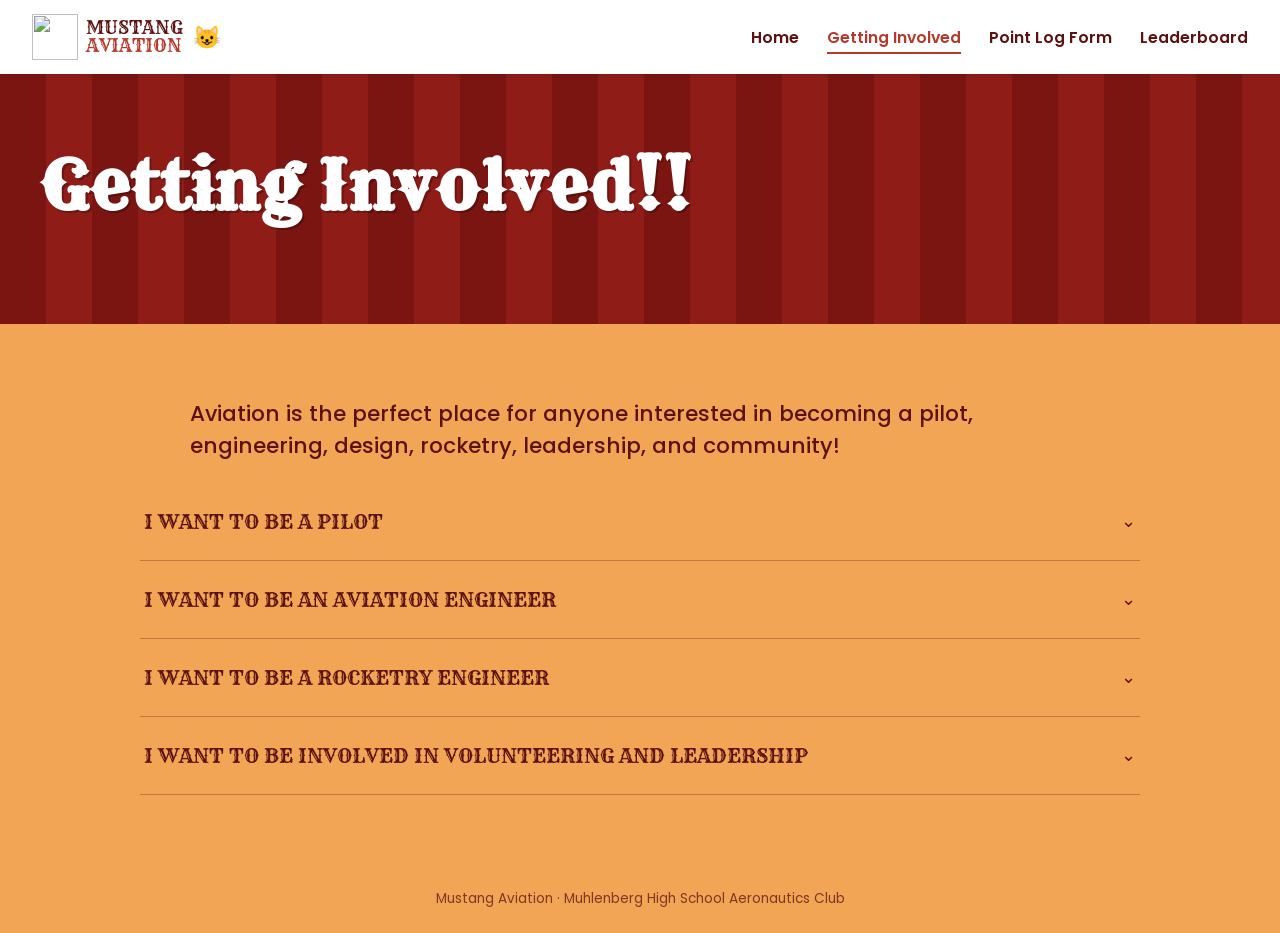
==== getting-involved.html @ 2cdf7a35 "Add files via upload" ====
<!DOCTYPE html>
<html lang="en">
<head>
<meta charset="UTF-8">
<meta name="viewport" content="width=device-width, initial-scale=1">
<title>Getting Involved | Mustang Aviation</title>
<link rel="stylesheet" href="style.css">
</head>
<body>

<nav class="navbar">
  <a href="index.html" class="logo">
    <img src="images/logo-mark.svg" alt="" class="logo-mark">
    <span class="logo-text">MUSTANG<span>AVIATION</span></span>
    <span class="logo-cat">😺</span>
  </a>
  <ul class="nav-links">
    <li><a href="index.html">Home</a></li>
    <li><a href="getting-involved.html" class="active">Getting Involved</a></li>
    <li><a href="point-log-form.html">Point Log Form</a></li>
    <li><a href="leaderboard.html">Leaderboard</a></li>
  </ul>
</nav>

<header class="hero">
  <h1>Getting Involved!!</h1>
</header>

<section class="section">
  <p class="intro-text">Aviation is the perfect place for anyone interested in becoming a pilot, engineering, design, rocketry, leadership, and community!</p>

  <div class="accordion">
    <div class="accordion-item">
      <button class="accordion-header">I WANT TO BE A PILOT <span class="chev">⌄</span></button>
      <div class="accordion-body">
        <p><!-- TODO: paste the exact text from this section on the original site --></p>
      </div>
    </div>
    <div class="accordion-item">
      <button class="accordion-header">I WANT TO BE AN AVIATION ENGINEER <span class="chev">⌄</span></button>
      <div class="accordion-body">
        <p><!-- TODO: paste the exact text from this section on the original site --></p>
      </div>
    </div>
    <div class="accordion-item">
      <button class="accordion-header">I WANT TO BE A ROCKETRY ENGINEER <span class="chev">⌄</span></button>
      <div class="accordion-body">
        <p><!-- TODO: paste the exact text from this section on the original site --></p>
      </div>
    </div>
    <div class="accordion-item">
      <button class="accordion-header">I WANT TO BE INVOLVED IN VOLUNTEERING AND LEADERSHIP <span class="chev">⌄</span></button>
      <div class="accordion-body">
        <p><!-- TODO: paste the exact text from this section on the original site --></p>
      </div>
    </div>
  </div>
</section>

<footer>Mustang Aviation &middot; Muhlenberg High School Aeronautics Club</footer>

<script>
document.querySelectorAll('.accordion-header').forEach(btn => {
  btn.addEventListener('click', () => {
    btn.parentElement.classList.toggle('open');
  });
});
</script>

</body>
</html>
---- style.css ----
@import url('https://fonts.googleapis.com/css2?family=Rye&family=Poppins:wght@400;500;600;700&display=swap');

:root {
  --stripe-dark: #7a1512;
  --stripe-light: #8f1c17;
  --orange-bg: #f2a655;
  --maroon: #5c1210;
  --brick: #b3392c;
  --brick-dark: #96291f;
  --white: #ffffff;
  --cream-card: #fdfaf5;
}

* { box-sizing: border-box; }

body {
  margin: 0;
  font-family: 'Poppins', sans-serif;
  background: var(--orange-bg);
  color: var(--maroon);
}

h1, h2, .display {
  font-family: 'Rye', serif;
  letter-spacing: 1px;
}

/* ---------- Nav ---------- */
.navbar {
  display: flex;
  align-items: center;
  justify-content: space-between;
  padding: 14px 32px;
  background: var(--white);
  position: sticky;
  top: 0;
  z-index: 50;
  box-shadow: 0 2px 6px rgba(0,0,0,0.08);
}

.logo {
  display: flex;
  align-items: center;
  gap: 8px;
  text-decoration: none;
}

.logo-mark {
  width: 46px;
  height: 46px;
}

.logo-text {
  font-family: 'Rye', serif;
  font-size: 1.1rem;
  line-height: 1.05;
  color: var(--maroon);
}

.logo-text span {
  display: block;
  color: var(--brick);
}

.logo-cat {
  font-size: 1.4rem;
  margin-left: 2px;
}

.nav-links {
  display: flex;
  gap: 28px;
  list-style: none;
  margin: 0;
  padding: 0;
}

.nav-links a {
  text-decoration: none;
  color: var(--maroon);
  font-weight: 600;
  font-size: 0.98rem;
  padding-bottom: 4px;
  border-bottom: 2px solid transparent;
  transition: border-color .15s ease, color .15s ease;
}

.nav-links a:hover,
.nav-links a.active {
  color: var(--brick);
  border-color: var(--brick);
}

/* ---------- Hero ---------- */
.hero {
  background-image: repeating-linear-gradient(
    90deg,
    var(--stripe-dark) 0px,
    var(--stripe-dark) 46px,
    var(--stripe-light) 46px,
    var(--stripe-light) 92px
  );
  padding: 70px 40px 90px;
  text-align: left;
}

.hero h1 {
  color: var(--white);
  font-size: clamp(2.4rem, 6vw, 4.2rem);
  margin: 0 0 6px;
  text-shadow: 2px 2px 0 rgba(0,0,0,0.25);
}

.hero-sub {
  color: #ffe3c9;
  font-size: 1.1rem;
  max-width: 640px;
  margin-top: 10px;
}

.hero.with-icon {
  display: flex;
  align-items: center;
  justify-content: space-between;
  gap: 24px;
  flex-wrap: wrap;
}

.hero-plane {
  width: 220px;
  max-width: 40vw;
  flex-shrink: 0;
}

/* ---------- Buttons ---------- */
.btn-row {
  display: flex;
  gap: 24px;
  justify-content: center;
  flex-wrap: wrap;
  padding: 36px 20px 10px;
}

.btn {
  background: var(--brick);
  color: var(--white);
  border: none;
  padding: 14px 30px;
  border-radius: 6px;
  font-weight: 700;
  font-size: 1.05rem;
  text-decoration: none;
  cursor: pointer;
  box-shadow: 0 3px 0 rgba(0,0,0,0.15);
  transition: transform .1s ease, background .15s ease;
  display: inline-block;
}

.btn:hover {
  background: var(--brick-dark);
  transform: translateY(-1px);
}

/* ---------- Sections ---------- */
.section {
  padding: 40px 40px 70px;
  max-width: 1100px;
  margin: 0 auto;
}

.divider {
  border: none;
  border-top: 1px solid rgba(92, 18, 16, 0.25);
  margin: 30px 0;
}

/* ---------- Photo grid (Home) ---------- */
.photo-grid {
  display: grid;
  grid-template-columns: repeat(auto-fit, minmax(220px, 1fr));
  gap: 18px;
  margin-top: 10px;
}

.photo-grid .photo {
  aspect-ratio: 1 / 1;
  border-radius: 4px;
  overflow: hidden;
  background: #d98a3f;
  display: flex;
  align-items: center;
  justify-content: center;
  color: #fff4e6;
  font-size: 0.85rem;
  text-align: center;
  padding: 10px;
}

.photo-grid img {
  width: 100%;
  height: 100%;
  object-fit: cover;
  display: block;
}

/* ---------- Getting Involved intro + accordion ---------- */
.intro-text {
  font-size: 1.35rem;
  font-weight: 500;
  max-width: 900px;
  line-height: 1.5;
  margin: 34px auto 10px;
}

.accordion {
  max-width: 1000px;
  margin: 20px auto 0;
}

.accordion-item {
  border-bottom: 1px solid rgba(92, 18, 16, 0.3);
}

.accordion-header {
  width: 100%;
  background: none;
  border: none;
  text-align: left;
  padding: 26px 4px;
  font-family: 'Rye', serif;
  font-size: 1.25rem;
  color: var(--maroon);
  display: flex;
  justify-content: space-between;
  align-items: center;
  cursor: pointer;
}

.accordion-header .chev {
  transition: transform .2s ease;
  font-size: 1.1rem;
}

.accordion-item.open .accordion-header .chev {
  transform: rotate(180deg);
}

.accordion-body {
  max-height: 0;
  overflow: hidden;
  transition: max-height .25s ease;
  font-size: 1.02rem;
  line-height: 1.6;
}

.accordion-item.open .accordion-body {
  max-height: 600px;
  padding-bottom: 24px;
}

/* ---------- Embed pages (Form / Leaderboard) ---------- */
.embed-wrap {
  padding: 36px 20px 70px;
  display: flex;
  justify-content: center;
}

.embed-wrap iframe {
  width: 100%;
  max-width: 760px;
  border: none;
  border-radius: 4px;
  box-shadow: 0 4px 18px rgba(0,0,0,0.12);
}

.embed-wrap.wide iframe {
  max-width: 1050px;
}

.note {
  max-width: 760px;
  margin: 0 auto 24px;
  background: #fff4e0;
  border-left: 4px solid var(--brick);
  padding: 14px 18px;
  font-size: 0.92rem;
  border-radius: 2px;
}

/* ---------- Footer ---------- */
footer {
  text-align: center;
  padding: 24px;
  font-size: 0.85rem;
  color: var(--maroon);
  opacity: 0.75;
}

@media (max-width: 720px) {
  .navbar { flex-direction: column; gap: 12px; padding: 14px 18px; }
  .nav-links { gap: 16px; flex-wrap: wrap; justify-content: center; }
  .hero { padding: 50px 24px 60px; }
  .section { padding: 30px 20px 50px; }
}
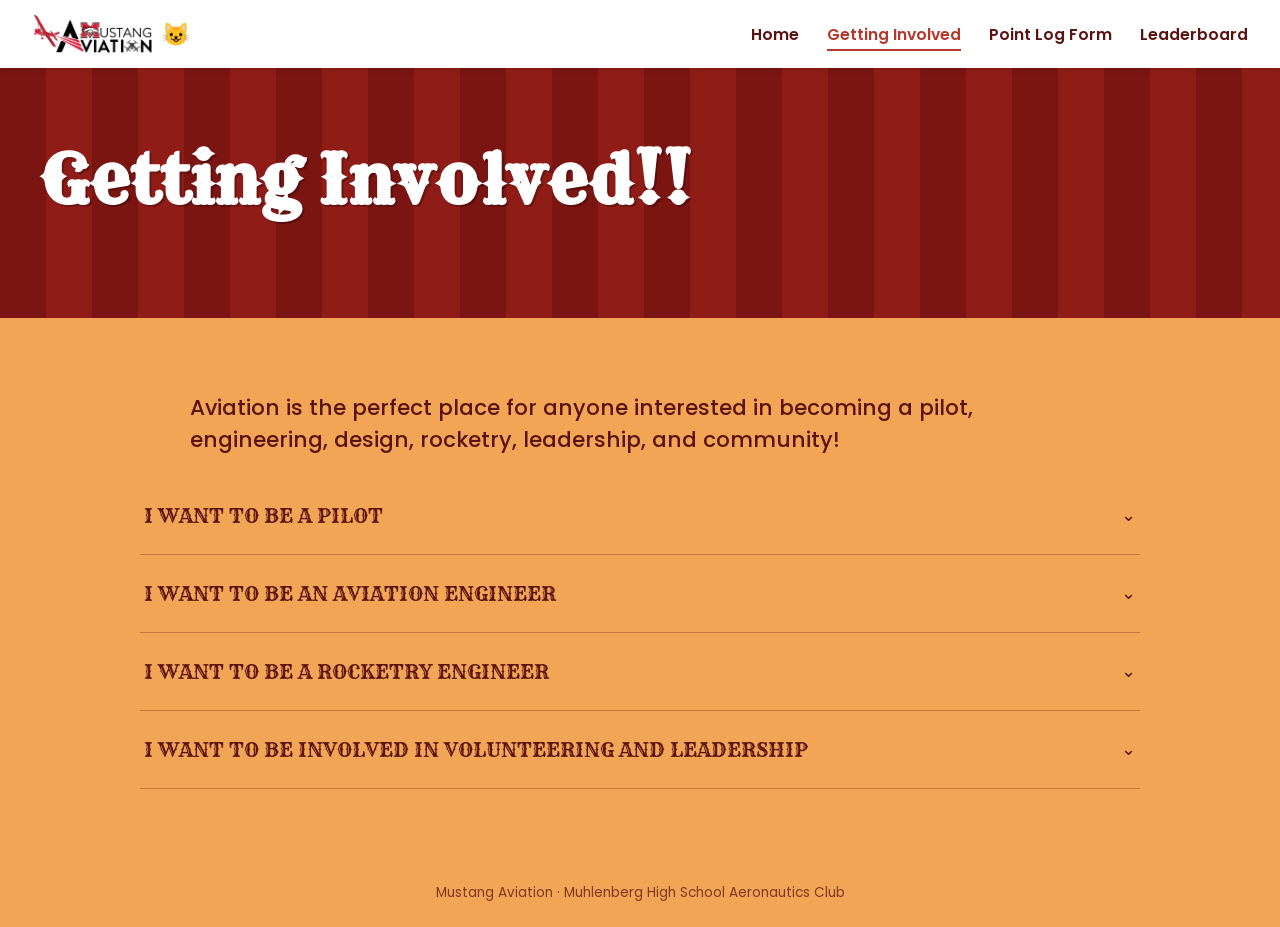
==== commit 00a39b2b: "Add files via upload" ====
--- a/getting-involved.html
+++ b/getting-involved.html
@@ -10,8 +10,7 @@
 
 <nav class="navbar">
   <a href="index.html" class="logo">
-    <img src="images/logo-mark.svg" alt="" class="logo-mark">
-    <span class="logo-text">MUSTANG<span>AVIATION</span></span>
+    <img src="logo.png" alt="Mustang Aviation" class="logo-img">
     <span class="logo-cat">😺</span>
   </a>
   <ul class="nav-links">
--- a/style.css
+++ b/style.css
@@ -45,21 +45,10 @@
   text-decoration: none;
 }
 
-.logo-mark {
-  width: 46px;
-  height: 46px;
-}
-
-.logo-text {
-  font-family: 'Rye', serif;
-  font-size: 1.1rem;
-  line-height: 1.05;
-  color: var(--maroon);
-}
-
-.logo-text span {
+.logo-img {
+  height: 40px;
+  width: auto;
   display: block;
-  color: var(--brick);
 }
 
 .logo-cat {
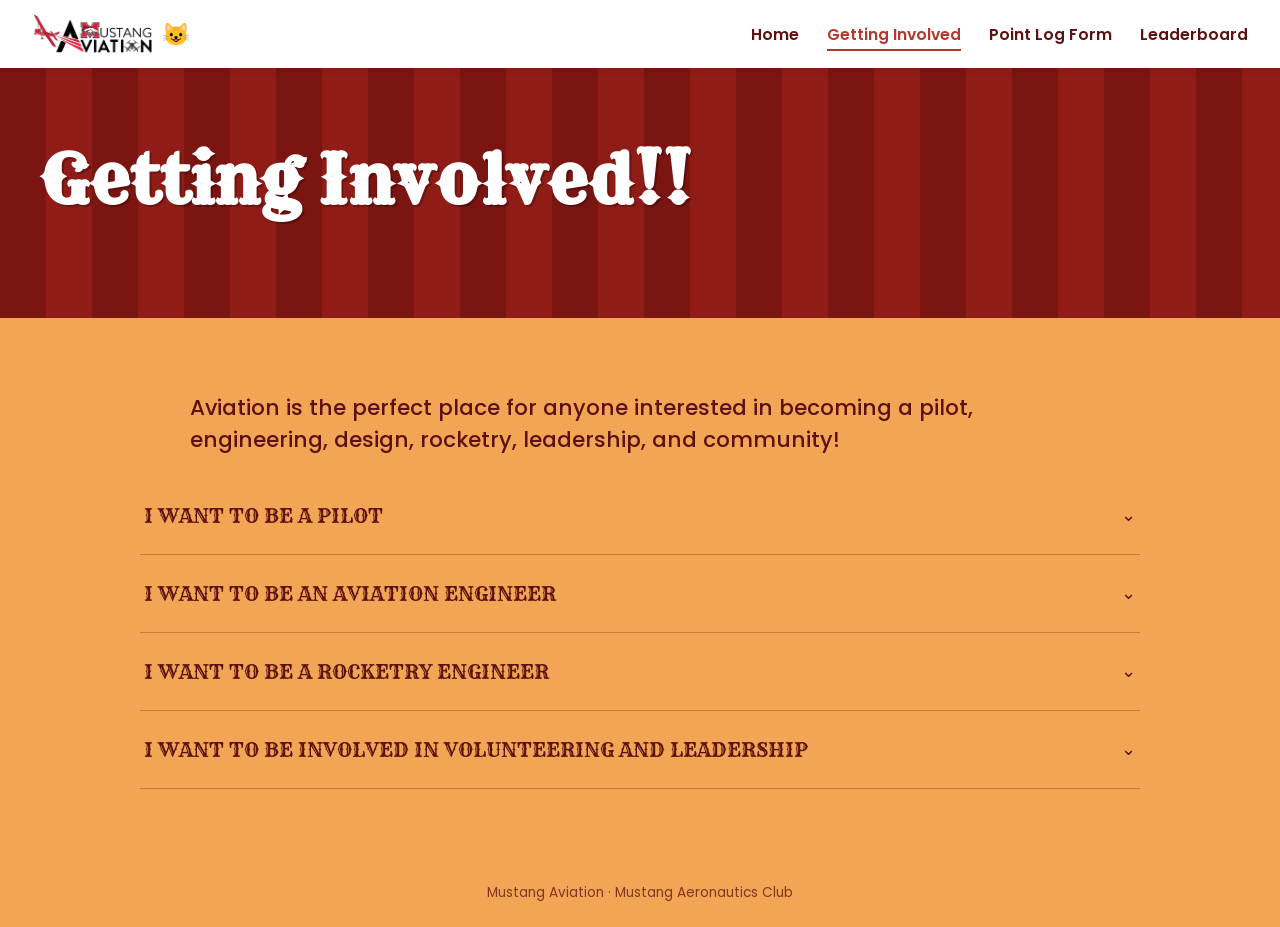
==== commit b456035d: "Add files via upload" ====
--- a/getting-involved.html
+++ b/getting-involved.html
@@ -32,31 +32,40 @@
     <div class="accordion-item">
       <button class="accordion-header">I WANT TO BE A PILOT <span class="chev">⌄</span></button>
       <div class="accordion-body">
-        <p><!-- TODO: paste the exact text from this section on the original site --></p>
+        <p><strong>YOUNG EAGLE FLIGHTS</strong> — <a href="https://events.eaachapters.org/" target="_blank" rel="noopener">events.eaachapters.org</a> — Young Eagle Flights are an amazing and free way to get introduced to flying in small aircraft. Slots fill up quickly on their website, so make sure you are planning!!</p>
+        <p><strong>CIVIL AIR PATROL FLIGHTS</strong> — <a href="https://www.gocivilairpatrol.com/cap-unit-locator" target="_blank" rel="noopener">gocivilairpatrol.com/cap-unit-locator</a> — If you are thinking about going into the military to be a pilot this is a great program to get into. It's more of a commitment than Young Eagles, but still a great way to get free flights especially if you're thinking military.</p>
+        <p><strong>GROUND SCHOOL OPTIONS</strong> — <a href="https://altoflight.com/" target="_blank" rel="noopener">altoflight.com</a> — <a href="https://okav.co/" target="_blank" rel="noopener">okav.co</a> — <a href="https://www.sportys.com" target="_blank" rel="noopener">sportys.com</a></p>
+        <p><strong>FLIGHT SCHOOL OPTIONS</strong> — <a href="http://sundanceairport.com/flight-academy" target="_blank" rel="noopener">sundanceairport.com/flight-academy</a> — <a href="https://altoflight.com/" target="_blank" rel="noopener">altoflight.com</a> — <a href="https://okav.co/" target="_blank" rel="noopener">okav.co</a></p>
+        <p><strong>FLIGHT SCHOOL SCHOLARSHIPS</strong> — <a href="https://www.aopa.org" target="_blank" rel="noopener">aopa.org</a> — <a href="https://www.eaa.org" target="_blank" rel="noopener">eaa.org</a></p>
       </div>
     </div>
     <div class="accordion-item">
       <button class="accordion-header">I WANT TO BE AN AVIATION ENGINEER <span class="chev">⌄</span></button>
       <div class="accordion-body">
-        <p><!-- TODO: paste the exact text from this section on the original site --></p>
+        <p><strong>SPEEDFEST</strong> — Speedfest is a engineering competition where teams build, design, and compete with a remote control airplane. They also make a promotional video and design helmets.</p>
+        <p><strong>DRONE COMPETITION</strong> — MHS is currently growing our drone program, and so far we compete in TSA Drone Challenge and the Fly Forward: Search and Rescue drone competition. Both are amazing engineering opportunities offering separate approaches to drone flight, coding, and building.</p>
+        <p><strong>TSA</strong> — TSA enhances personal development, leadership, and career opportunities in STEM, members integrate these concepts through extracurricular activities, competitions. MHS Aero has only competed in Flight Endurance (free flight) and Drone Challenge, but we are open to any others which can be found here. <a href="https://www.oktsa.org/competitive-events" target="_blank" rel="noopener">oktsa.org/competitive-events</a></p>
       </div>
     </div>
     <div class="accordion-item">
       <button class="accordion-header">I WANT TO BE A ROCKETRY ENGINEER <span class="chev">⌄</span></button>
       <div class="accordion-body">
-        <p><!-- TODO: paste the exact text from this section on the original site --></p>
+        <p><strong>SYSTEMSGO ROCKETRY</strong> — Rocketry program based in Fredericksburg, Texas, that empowers high school students to design, build, and launch original rockets. Through hands-on project-based learning, students tackle complex engineering challenges like reaching high altitudes or carrying scientific payloads.</p>
       </div>
     </div>
     <div class="accordion-item">
       <button class="accordion-header">I WANT TO BE INVOLVED IN VOLUNTEERING AND LEADERSHIP <span class="chev">⌄</span></button>
       <div class="accordion-body">
-        <p><!-- TODO: paste the exact text from this section on the original site --></p>
+        <p><strong>EAA Volunteering</strong> — EAA volunteering is a great way to get involved get brownie points for flight school scholarships. <a href="https://www.eaa.org/eaa/support-eaa/volunteer" target="_blank" rel="noopener">eaa.org/eaa/support-eaa/volunteer</a></p>
+        <p><strong>Caldwell Collection</strong> — Volunteering at the Calwell Collection gives you experience with vintage aircraft and networking. <a href="https://www.thecaldwellcollection.org/volunteer" target="_blank" rel="noopener">thecaldwellcollection.org/volunteer</a></p>
+        <p><strong>Aero Club Meetings and Volunteering</strong> — Second Tuesday and Fourth Thursday of every month, Aero Club has meetings hosting speakers, going over upcoming events, and getting ready for competitions. There's also multiple opportunities for volunteering such as Elementary Outreach!!</p>
+        <p><strong>Women in Aviation</strong> — Throughout the year, Aero Club attends Girls in Aviation in the fall and Women in Aviation in December. Both are great opportunities for girls to build connections and hear inspirational stories from amazing aeronautics women.</p>
       </div>
     </div>
   </div>
 </section>
 
-<footer>Mustang Aviation &middot; Muhlenberg High School Aeronautics Club</footer>
+<footer>Mustang Aviation &middot; Mustang Aeronautics Club</footer>
 
 <script>
 document.querySelectorAll('.accordion-header').forEach(btn => {
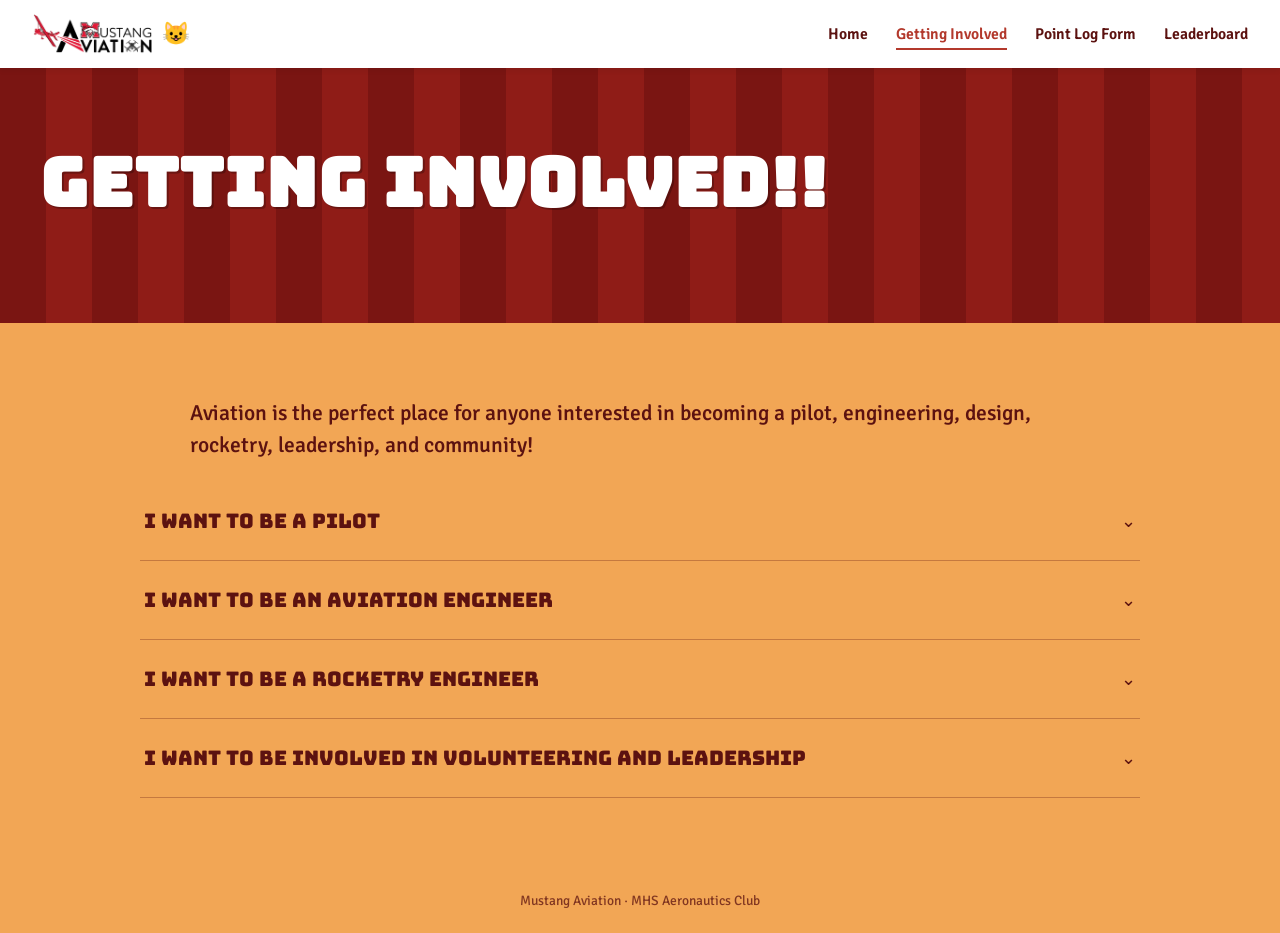
==== commit 0d5b4d28: "Add files via upload" ====
--- a/getting-involved.html
+++ b/getting-involved.html
@@ -65,7 +65,7 @@
   </div>
 </section>
 
-<footer>Mustang Aviation &middot; Mustang Aeronautics Club</footer>
+<footer>Mustang Aviation &middot; MHS Aeronautics Club</footer>
 
 <script>
 document.querySelectorAll('.accordion-header').forEach(btn => {
--- a/style.css
+++ b/style.css
@@ -1,4 +1,4 @@
-@import url('https://fonts.googleapis.com/css2?family=Rye&family=Poppins:wght@400;500;600;700&display=swap');
+@import url('https://fonts.googleapis.com/css2?family=Bungee&family=Signika:wght@400;500;600;700&display=swap');
 
 :root {
   --stripe-dark: #7a1512;
@@ -15,13 +15,13 @@
 
 body {
   margin: 0;
-  font-family: 'Poppins', sans-serif;
+  font-family: 'Signika', sans-serif;
   background: var(--orange-bg);
   color: var(--maroon);
 }
 
 h1, h2, .display {
-  font-family: 'Rye', serif;
+  font-family: 'Bungee', sans-serif;
   letter-spacing: 1px;
 }
 
@@ -216,7 +216,7 @@
   border: none;
   text-align: left;
   padding: 26px 4px;
-  font-family: 'Rye', serif;
+  font-family: 'Bungee', sans-serif;
   font-size: 1.25rem;
   color: var(--maroon);
   display: flex;
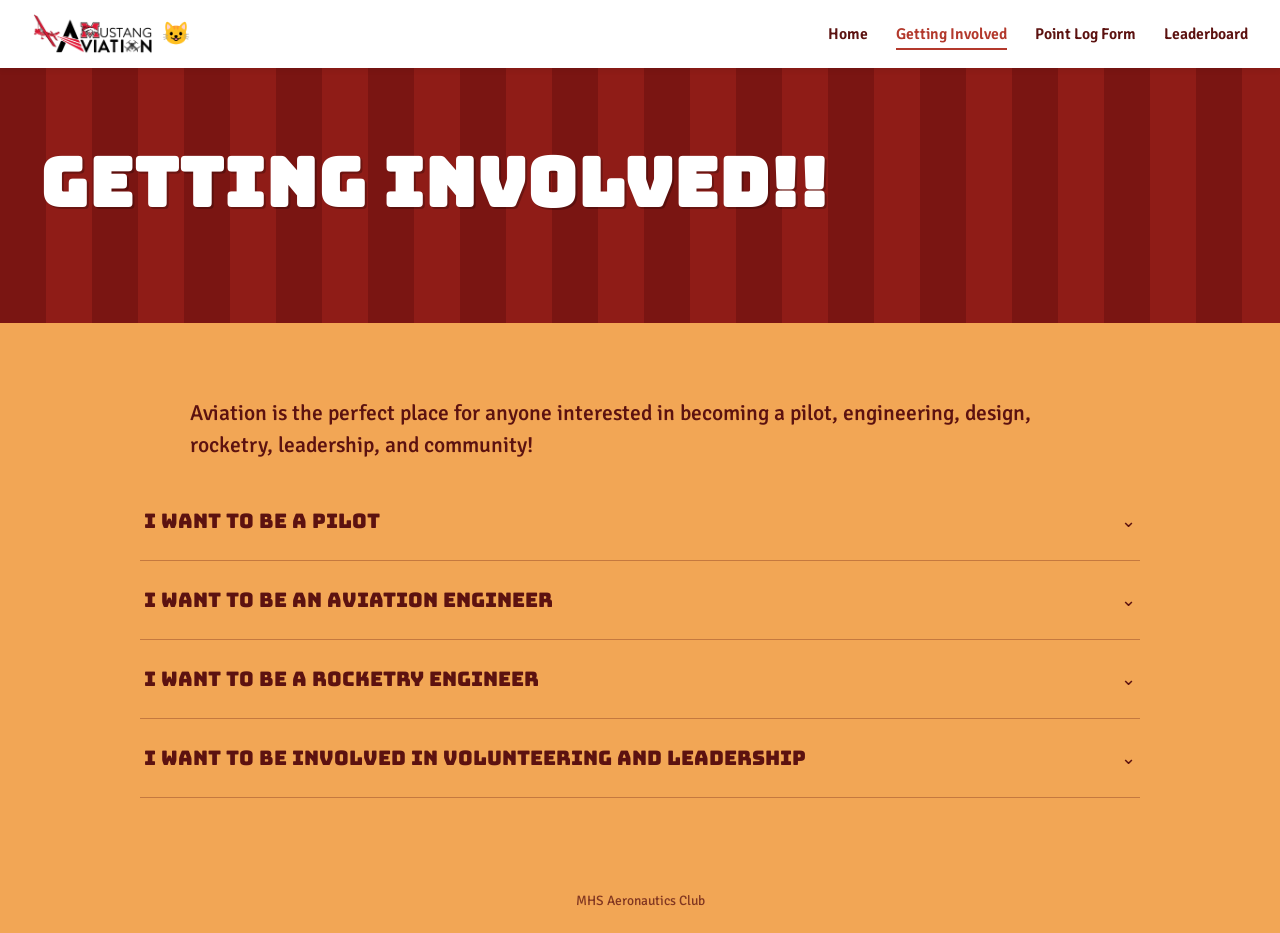
==== commit a62cb213: "Add files via upload" ====
--- a/getting-involved.html
+++ b/getting-involved.html
@@ -65,7 +65,7 @@
   </div>
 </section>
 
-<footer>Mustang Aviation &middot; MHS Aeronautics Club</footer>
+<footer>MHS Aeronautics Club</footer>
 
 <script>
 document.querySelectorAll('.accordion-header').forEach(btn => {
--- a/style.css
+++ b/style.css
@@ -242,6 +242,16 @@
   line-height: 1.6;
 }
 
+.accordion-body a {
+  color: #e8a0b4;
+  font-weight: 600;
+  text-decoration: underline;
+}
+
+.accordion-body a:hover {
+  color: #d97e97;
+}
+
 .accordion-item.open .accordion-body {
   max-height: 600px;
   padding-bottom: 24px;
